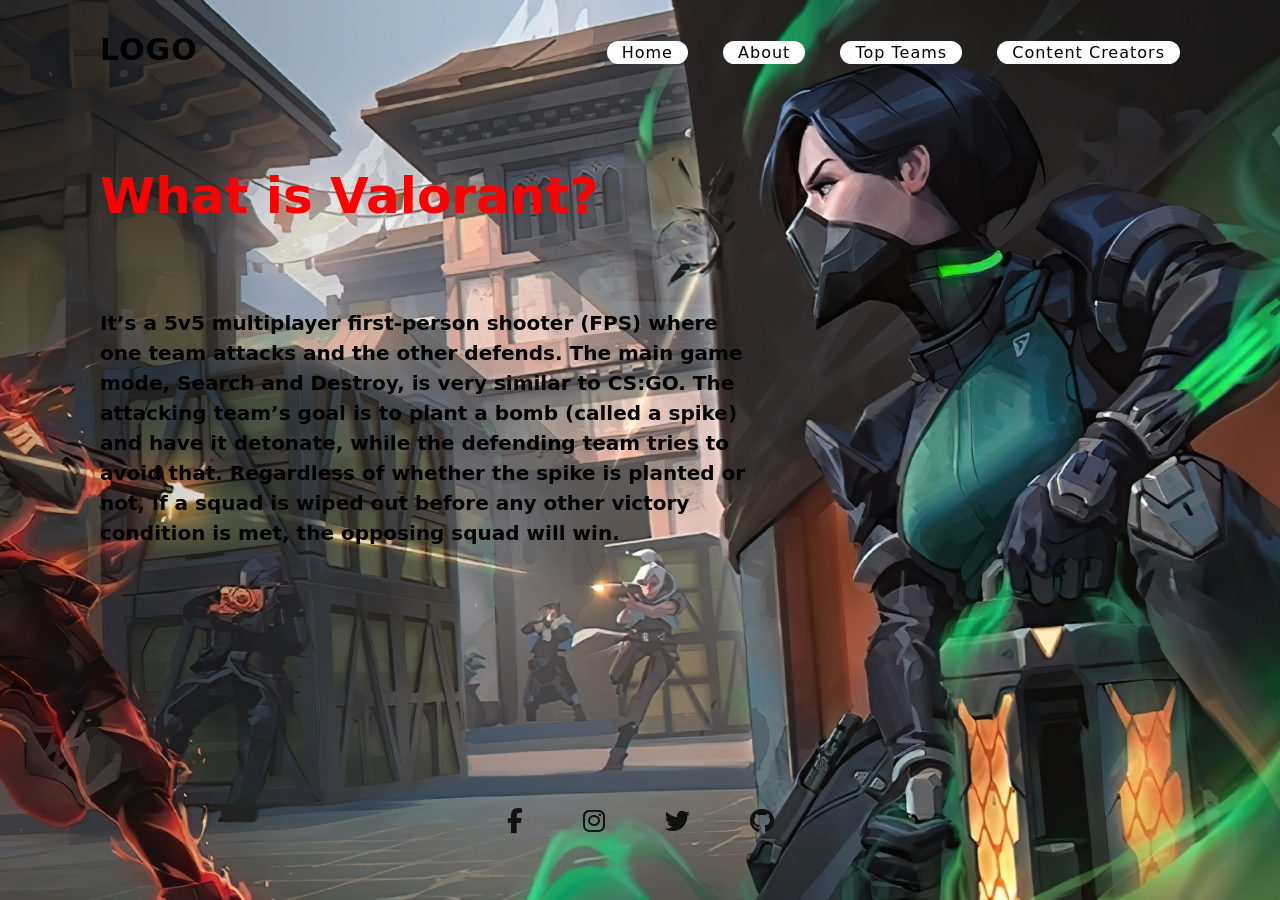
==== About.html @ 9dfe6d50 "first commit" ====
<!DOCTYPE html>
<html lang="en">

<head>
    <meta charset="UTF-8">
    <meta http-equiv="X-UA-Compatible" content="IE=edge">
    <meta name="viewport" content="width=device-width, initial-scale=1.0">
    <title>daniel-project1-website</title>
    <link rel="stylesheet" href="https://cdnjs.cloudflare.com/ajax/libs/font-awesome/6.4.0/css/all.min.css">
    <link href="https://cdn.jsdelivr.net/npm/bootstrap@5.3.0-alpha3/dist/css/bootstrap.min.css" rel="stylesheet"
        integrity="sha384-KK94CHFLLe+nY2dmCWGMq91rCGa5gtU4mk92HdvYe+M/SXH301p5ILy+dN9+nJOZ" crossorigin="anonymous">
    <link rel="stylesheet" type="text/css" href="style.css">
</head>

<body>
    <section>
        <input type="" checkbox id="check">
        <header>
            <h2> <a href="logo.webp" class=logo>Logo</a></h2>
            <div class="navigation">
                <a href="Mywebsite.html">Home</a>
                <a href="About.html">About</a>
                <a href="Top Teams.html"> Top Teams</a>
                <a href="Content Creators.html">Content Creators</a>
            </div>
            <label for="">
                <i class="fa fa-bars menu-btn"></i>
                <i class="fa fa-times close-btn"></i>
            </label>
        </header>
        <div class="content">
            <div class="info">
                <h1>What is Valorant?</h1>
                <br>
                <p>It’s a 5v5 multiplayer first-person shooter (FPS) where one team attacks and the other defends. The main game mode, Search and Destroy, is very similar to CS:GO. The attacking team’s goal is to plant a bomb (called a spike) and have it detonate, while the defending team tries to avoid that. Regardless of whether the spike is planted or not, if a squad is wiped out before any other victory condition is met, the opposing squad will win.</p>

            </div>
        </div>
        <br>
        <br>
        <br>
        <br>
        <div class="media-icons">
            <a href="#"><i class="fab fa-facebook-f"></i></a>
            <a href="#"><i class="fab fa-instagram"></i></a>
            <a href="#"><i class="fab fa-twitter"></i></a>
            <a href="#"><i class="fab fa-github"></i></a>
        </div>

    </section>


</body>
<script src="https://cdn.jsdelivr.net/npm/bootstrap@5.3.0-alpha3/dist/js/bootstrap.bundle.min.js"
    integrity="sha384-ENjdO4Dr2bkBIFxQpeoTz1HIcje39Wm4jDKdf19U8gI4ddQ3GYNS7NTKfAdVQSZe"
    crossorigin="anonymous"></script>

</html>
---- style.css ----
@import url('https://fonts.googleapis.com/css2?family=Inter:wght@100;200;400;500;600;700&family=Poppins:wght@300;400;500;600;800;900&display=swap')

* {
    margin:0;
    padding:0;
    box-sizing:border-box;
    font-family: "Poppins",sans-serif;



}



.container {
    display: flex;
    width: 800px;
    margin: 0 auto;
    position: relative;
  }
  .column {
    width: 33.33%;
    float: left;
    padding: 10px;
    box-sizing: border-box;
  }
  img {
    width: 100%;
    border-radius: 10px;
    margin:30px;
  }
  .description {
    margin-top: 10px;
    text-align: center;
    color: #000000;
    font-size: 20px;
    justify-content: center;
    font-weight: 500;
    padding: 10px;
    background-color: white;
    border-radius: 20px;
  }

section{
    position:relative;
    width:100%;
    min-height: 100vh;
    display:flex;
    flex-direction: column;
    justify-content: flex-start;
    background: url(bg.jpg) no-repeat;
    background-size:cover;
    background-position: center;
}

header{
    position:relative;
    top:0;
    width:100%;
    padding: 30px 100px;
    display:flex;
    justify-content: space-between;
    align-items: center;
}
header .logo{
    position:relative;
    color:#000;
    font-size: 30px;
    text-decoration:none;
    text-transform: uppercase;
    font-weight: 800;
    letter-spacing: 1px;
}

header .navigation a{
    color:#000;
    background:#fff;
    width: fit-content;
    text-decoration: none;
    font-weight:500;
    letter-spacing: 1px;
    padding: 2px 15px;
    border-radius:20px;
    transition-property:all;
}

header .navigation a:not(:last-child){
    margin-right:30px;

}

header .navigation a:hover{
    background: red;

}

.content{
    max-width:650px;
    margin: 60px 100px;
}

.content .info h2{
    color:#C41212;
    font-size: 55px;
    text-transform: uppercase;
    font-weight: 800;
    letter-spacing: 2px;
    line-height: 60px;
    margin-bottom:30px;
}

.content .info h2 span{
    color:#fff;
    font-size: 50px;
    font-weight: 600;

}
.content .info h1{
    color:red;
    font-size: 50px;
    font-weight: 800;

}
.content .info p{
    
    font-size:20px;
    font-weight: 600;
    margin-bottom: 40px;
    margin-top:50px;
    color:black;
}





.media-icons{
    display:flex;
    justify-content: center;
    align-items: center;
    margin:auto;
}

.media-icons a{
    position:relative;
    color:#111;
    font-size: 25px;
    transition:0.3s;
    transition-property: transform;
}

.media-icons a:not(:last-child){
    margin-right: 60px;
}

.media-icons a:hover{
    transform:scale(0.5);
    
}

label{
    display: none;

}

#check{
    z-index:3;
    display: none;
}

@media(max-width: 960px){
    header .navigation{
        display: none;
    }

    label{
        display: block;
        font-size: 25px;
        cursor:pointer;
        transition: 0.3s;
        transition-property: color;
    
    
    }
    label:hover {
        color: #fff;
    }
    label .close-btn{
        display: none;
    }

    #check:check ~ header .navigation{
        z-index:2;
        position: fixed;
        background:rgba(236, 14, 14, 0.9);
        top:0;
        bottom: 0;
        left: 0;
        right:0;
        display:flex;
        flex-direction: column;
        justify-content: center;
        align-items: center;
    }

    #check:checked ~ header .navigation {
        font-weight: 700;
        margin-right: 0px;
         margin-bottom: 0;
         letter-spacing: 2px;
    }
    #check:checked ~ header label .menu-btn{
        display: none;
    }

    #check:checked ~ header label .close-btn{
        z-index:2;
        display: block;
        position:fixed;
    }

    label .menu-btn{
        position: absolute;
    }

    header .logo{
        position: absolute;
        bottom: -6px;

    }

    .content .info h2{
        font-size: 45px;
        line-height: 50px;
    }

    .content .info h2 span{
        font-size: 40px;
        font-weight: 600;
    }
    .content .info p{
        font-size:14px;
        color: #000;
    }

}

@media (max-width:560px){
    .content .info h2{
        font-size: 35px;
        line-height: 50px;
    }

    .content .info h2 span{
        font-size: 30px;
        font-weight: 600;
    }
    .content .info p{
        font-size:14px;
    } 
}
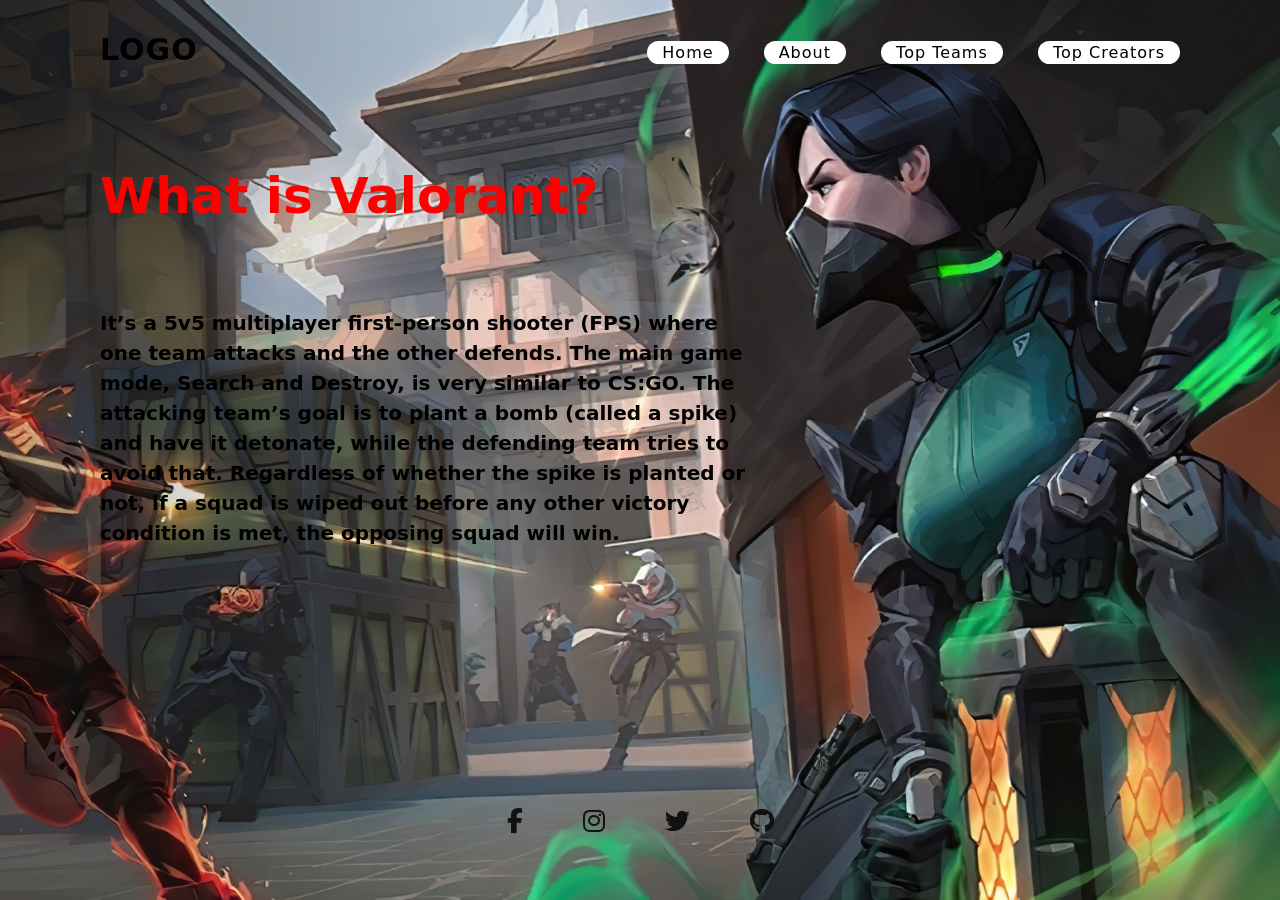
==== commit 828f595c: "changed nav link name" ====
--- a/About.html
+++ b/About.html
@@ -21,7 +21,7 @@
                 <a href="Mywebsite.html">Home</a>
                 <a href="About.html">About</a>
                 <a href="Top Teams.html"> Top Teams</a>
-                <a href="Content Creators.html">Content Creators</a>
+                <a href="Content Creators.html">Top Creators</a>
             </div>
             <label for="">
                 <i class="fa fa-bars menu-btn"></i>
--- a/style.css
+++ b/style.css
@@ -28,7 +28,15 @@
     width: 100%;
     border-radius: 10px;
     margin:30px;
-  }
+    
+  }
+
+  img:hover{
+    transform:scale(1.1)
+  }
+  
+
+  
   .description {
     margin-top: 10px;
     text-align: center;
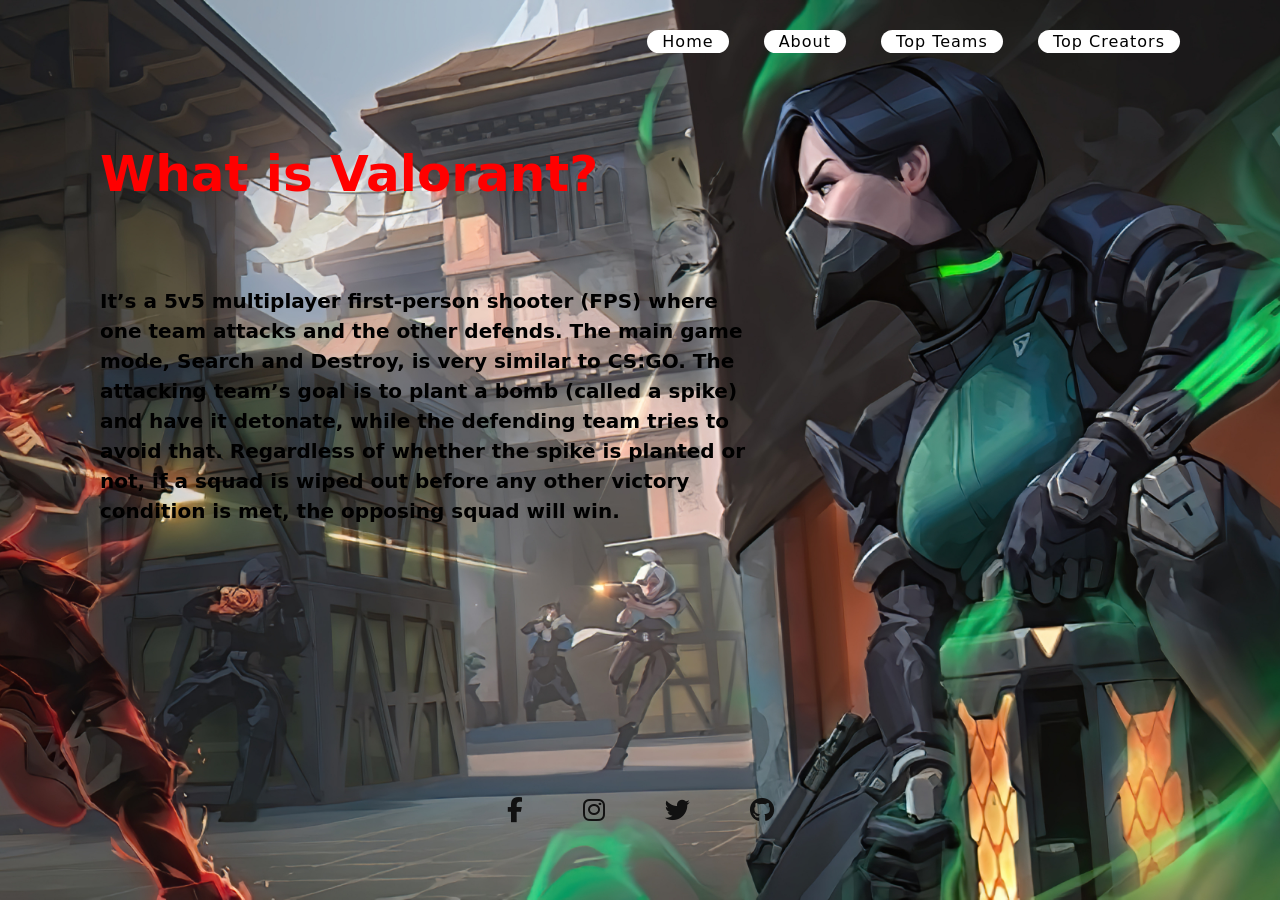
==== commit 78cd39c6: "removed logo" ====
--- a/About.html
+++ b/About.html
@@ -16,7 +16,7 @@
     <section>
         <input type="" checkbox id="check">
         <header>
-            <h2> <a href="logo.webp" class=logo>Logo</a></h2>
+            <h2> <a href="logo.webp" class=logo></a></h2>
             <div class="navigation">
                 <a href="Mywebsite.html">Home</a>
                 <a href="About.html">About</a>
--- a/style.css
+++ b/style.css
@@ -28,7 +28,7 @@
     width: 100%;
     border-radius: 10px;
     margin:30px;
-    
+    margin-left:10px;
   }
 
   img:hover{
@@ -38,6 +38,7 @@
 
   
   .description {
+    margin: 10px;
     margin-top: 10px;
     text-align: center;
     color: #000000;
@@ -132,7 +133,7 @@
 .content .info p{
     
     font-size:20px;
-    font-weight: 600;
+    font-weight: 700;
     margin-bottom: 40px;
     margin-top:50px;
     color:black;
@@ -162,7 +163,7 @@
 }
 
 .media-icons a:hover{
-    transform:scale(0.5);
+    transform:scale(1.3);
     
 }
 
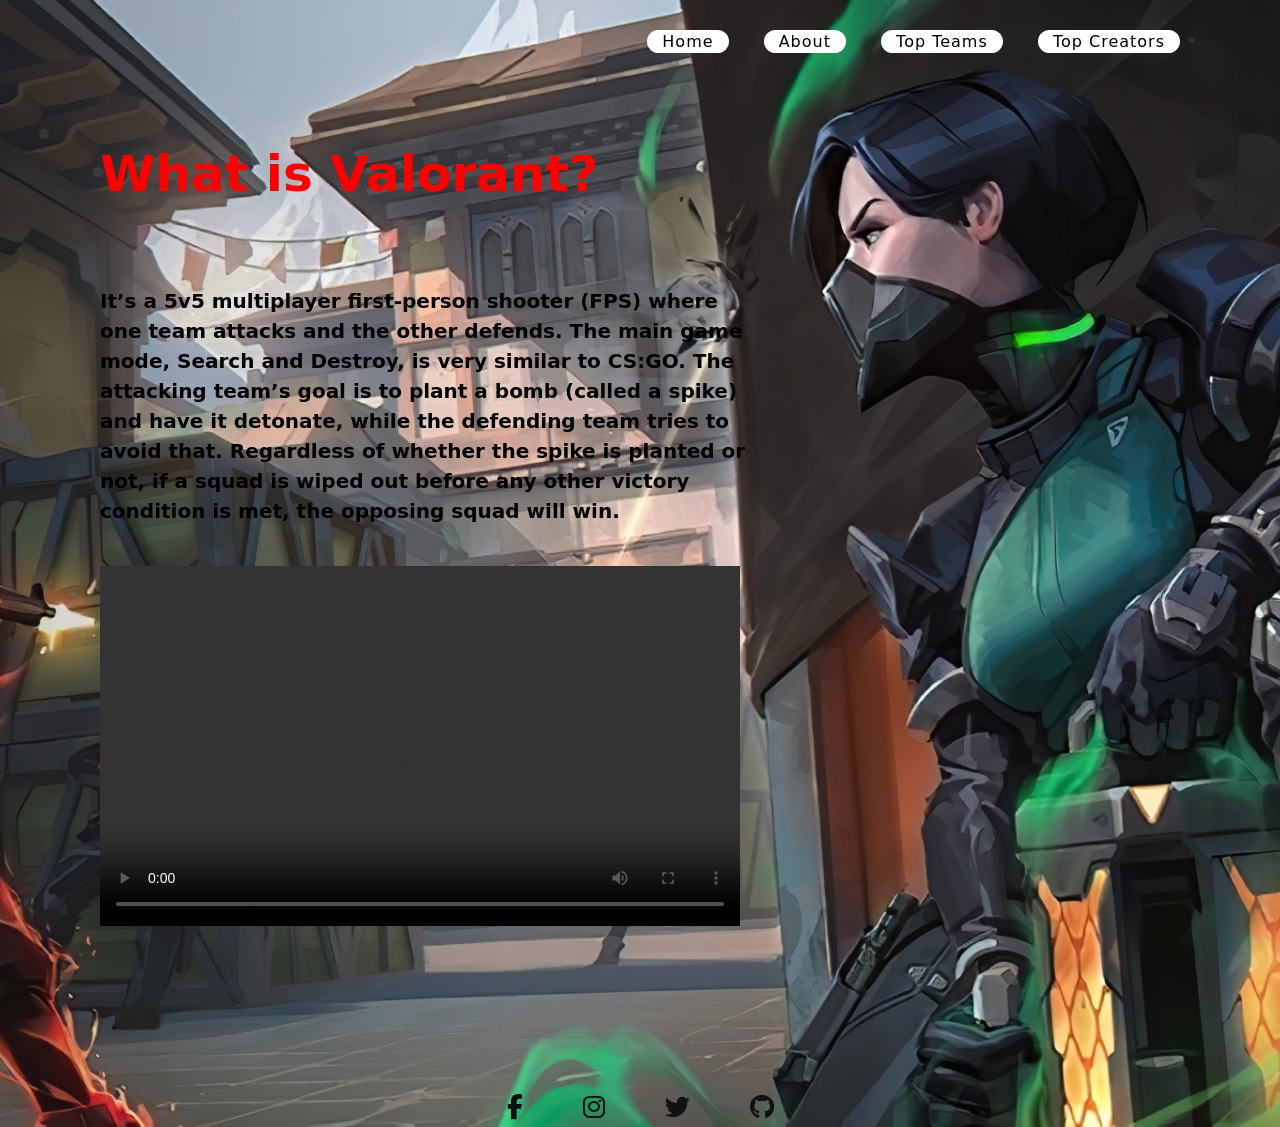
==== commit 1aba6c8d: "changed spellings" ====
--- a/About.html
+++ b/About.html
@@ -32,7 +32,14 @@
             <div class="info">
                 <h1>What is Valorant?</h1>
                 <br>
-                <p>It’s a 5v5 multiplayer first-person shooter (FPS) where one team attacks and the other defends. The main game mode, Search and Destroy, is very similar to CS:GO. The attacking team’s goal is to plant a bomb (called a spike) and have it detonate, while the defending team tries to avoid that. Regardless of whether the spike is planted or not, if a squad is wiped out before any other victory condition is met, the opposing squad will win.</p>
+                <p>It’s a 5v5 multiplayer first-person shooter (FPS) where one team attacks and the other defends. The
+                    main game mode, Search and Destroy, is very similar to CS:GO. The attacking team’s goal is to plant
+                    a bomb (called a spike) and have it detonate, while the defending team tries to avoid that.
+                    Regardless of whether the spike is planted or not, if a squad is wiped out before any other victory
+                    condition is met, the opposing squad will win.</p>
+                <video autoplay loop width="640" height="360" controls>
+                    <source src="valoranttrailer.mp4" type="video/mp4">
+                </video>
 
             </div>
         </div>
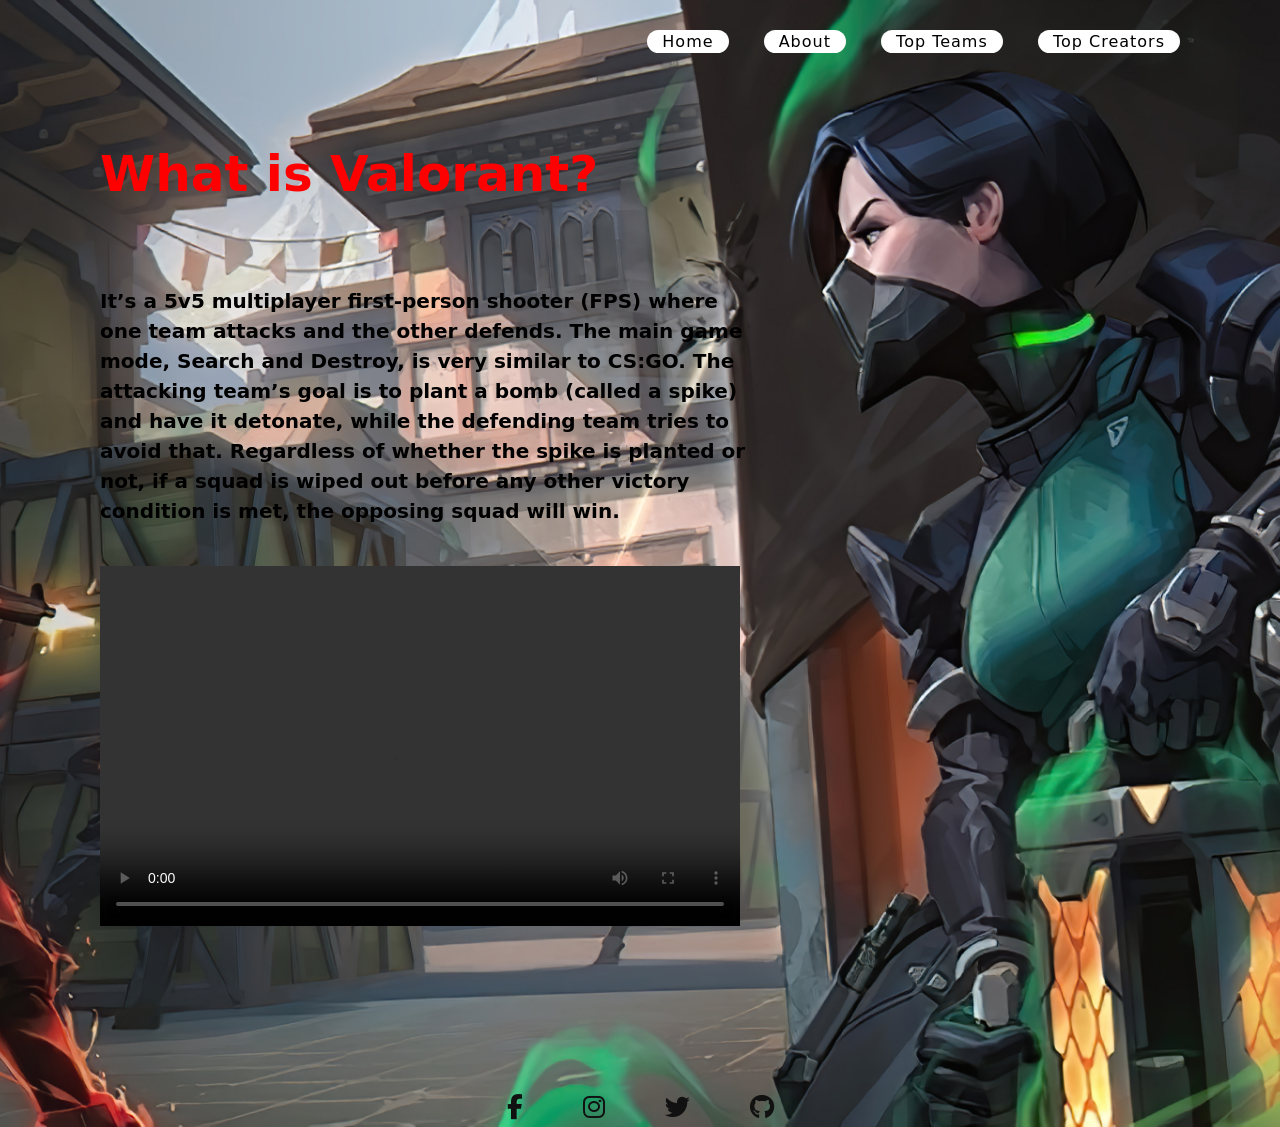
==== commit dddfa411: "changed  index.html" ====
--- a/About.html
+++ b/About.html
@@ -18,7 +18,7 @@
         <header>
             <h2> <a href="logo.webp" class=logo></a></h2>
             <div class="navigation">
-                <a href="Mywebsite.html">Home</a>
+                <a href="index.html">Home</a>
                 <a href="About.html">About</a>
                 <a href="Top Teams.html"> Top Teams</a>
                 <a href="Content Creators.html">Top Creators</a>
@@ -37,7 +37,7 @@
                     a bomb (called a spike) and have it detonate, while the defending team tries to avoid that.
                     Regardless of whether the spike is planted or not, if a squad is wiped out before any other victory
                     condition is met, the opposing squad will win.</p>
-                <video autoplay loop width="640" height="360" controls>
+                <video loop width="640" height="360" controls>
                     <source src="valoranttrailer.mp4" type="video/mp4">
                 </video>
 
